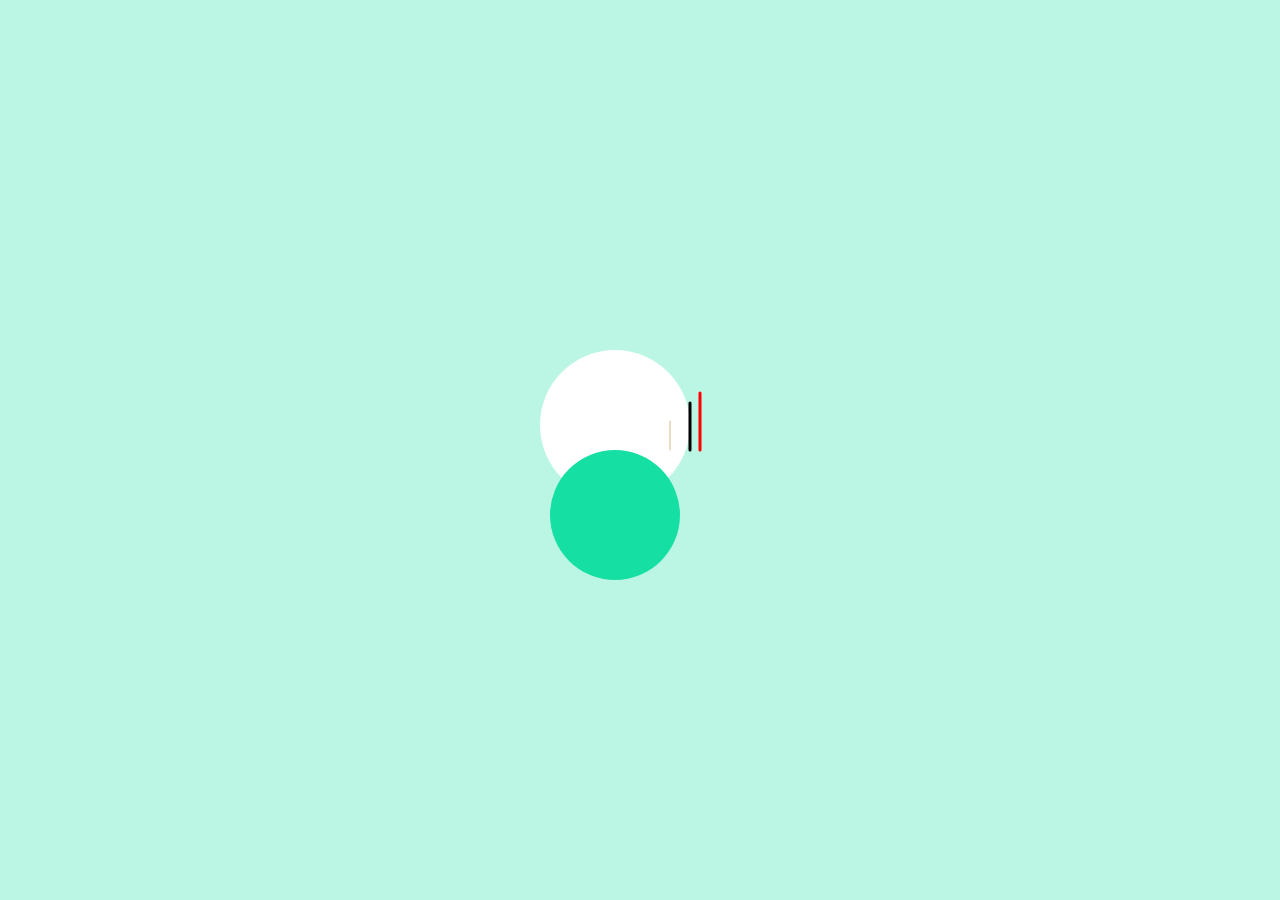
==== DAY02 ~ Clock/clock.html @ 4552d2c8 "Changed html name" ====
<!DOCTYPE html>
<html lang="en">
<head>
    <meta charset="UTF-8">
    <meta name="viewport" content="width=device-width, initial-scale=1.0">
    <link rel="stylesheet" href="style.css">
    <title>Clock JS</title>
</head>
<body>
    <div class="clock-container">
       <div class="clock clock-ring"></div>
       <div class="clock inner-ring"></div>
       <div class="hand hh-hand"></div> 
       <div class="hand mn-hand"></div> 
       <div class="hand ss-hand"></div> 
    </div>
    <script src="script.js"></script>
</body>
</html>
---- DAY02 ~ Clock/style.css ----
*{
    margin: 0;
    padding: 0;
    box-sizing: border-box;
}

body {
    display: flex;
    background-color: #16dfa34a;
    justify-content: center;
    align-items: center;
    font-family: sans-serif;
    height: 100vh;
}

.clock-container {
    position: relative;
    width: 200px;
    height: 200px;
}

.clock {
    position: absolute;
    z-index: 1;
    height: 150px;
    width: 150px;
    border-radius: 50%;
}

.clock-ring {
    background-color: #fff;
}

.inner-ring {
    position: absolute;
    z-index: 10;
    top: 100px;
    left: 10px;
    height: 130px;    
    width: 130px;
    background-color: #16dfa3
}

.hand {
    position: absolute;
    z-index: 20;
    top: 50%;
    left: 50%;
    border-radius: 25px;
    height: 3px;
    width: 50px;
    background-color: black;
    transform-origin: 100%;
    transform: rotate(90deg);
    /* transition-timing-function: ; */
}

.hh-hand {
    background-color: red;
    width: 60px;
}

.mm-hand {
    background-color: greenyellow;
    height: 2px;
    width: 40px;
}

.ss-hand {
    background-color: burlywood;
    height: 1px;
    width: 30px;
}
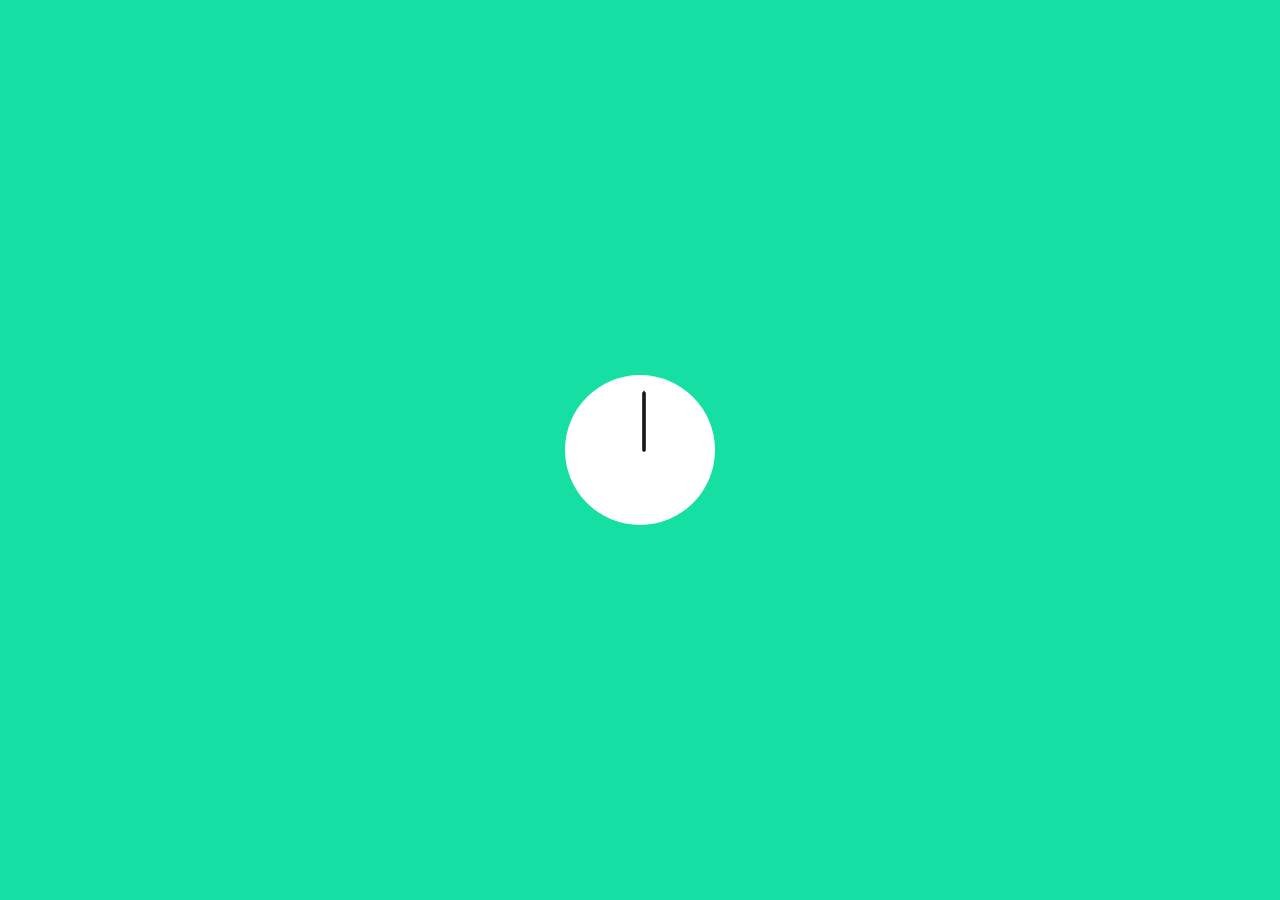
==== commit 92fd4048: "Clock done" ====
--- a/DAY02 ~ Clock/clock.html
+++ b/DAY02 ~ Clock/clock.html
@@ -7,12 +7,13 @@
     <title>Clock JS</title>
 </head>
 <body>
-    <div class="clock-container">
-       <div class="clock clock-ring"></div>
-       <div class="clock inner-ring"></div>
-       <div class="hand hh-hand"></div> 
-       <div class="hand mn-hand"></div> 
-       <div class="hand ss-hand"></div> 
+    <div class="clock">
+        <!-- <div class="clock clock-ring"></div> -->
+         <div class="clock-face">
+            <div class="hand hh-hand"></div> 
+            <div class="hand mn-hand"></div> 
+            <div class="hand ss-hand"></div> 
+         </div>
     </div>
     <script src="script.js"></script>
 </body>
--- a/DAY02 ~ Clock/style.css
+++ b/DAY02 ~ Clock/style.css
@@ -6,7 +6,7 @@
 
 body {
     display: flex;
-    background-color: #16dfa34a;
+    background-color: #16dfa3;
     justify-content: center;
     align-items: center;
     font-family: sans-serif;
@@ -14,60 +14,48 @@
 }
 
 .clock-container {
-    position: relative;
-    width: 200px;
-    height: 200px;
+    display: flex;
+    justify-content: center;
+    align-items: center;
+    /* position: relative; */
+    width: 400px;
+    height: 300px;
 }
 
 .clock {
-    position: absolute;
-    z-index: 1;
+    background-color: #fff;
     height: 150px;
     width: 150px;
+    padding: 1.2rem;
     border-radius: 50%;
-}
-
-.clock-ring {
-    background-color: #fff;
-}
-
-.inner-ring {
-    position: absolute;
-    z-index: 10;
-    top: 100px;
-    left: 10px;
-    height: 130px;    
-    width: 130px;
-    background-color: #16dfa3
 }
 
 .hand {
     position: absolute;
-    z-index: 20;
     top: 50%;
-    left: 50%;
     border-radius: 25px;
     height: 3px;
-    width: 50px;
+    width: 60px;
     background-color: black;
     transform-origin: 100%;
     transform: rotate(90deg);
-    /* transition-timing-function: ; */
+    transition: all 0.05s;
+    transition-timing-function: cubic-bezier(0.1, 2.7, 0.58, 1);
 }
 
 .hh-hand {
-    background-color: red;
-    width: 60px;
+    background-color: black;
+    /* width: 60px; */
 }
 
 .mm-hand {
-    background-color: greenyellow;
+    background-color: black;
     height: 2px;
-    width: 40px;
+    /* width: 40px; */
 }
 
 .ss-hand {
-    background-color: burlywood;
+    background-color: #333;
     height: 1px;
-    width: 30px;
+    /* width: 30px; */
 }